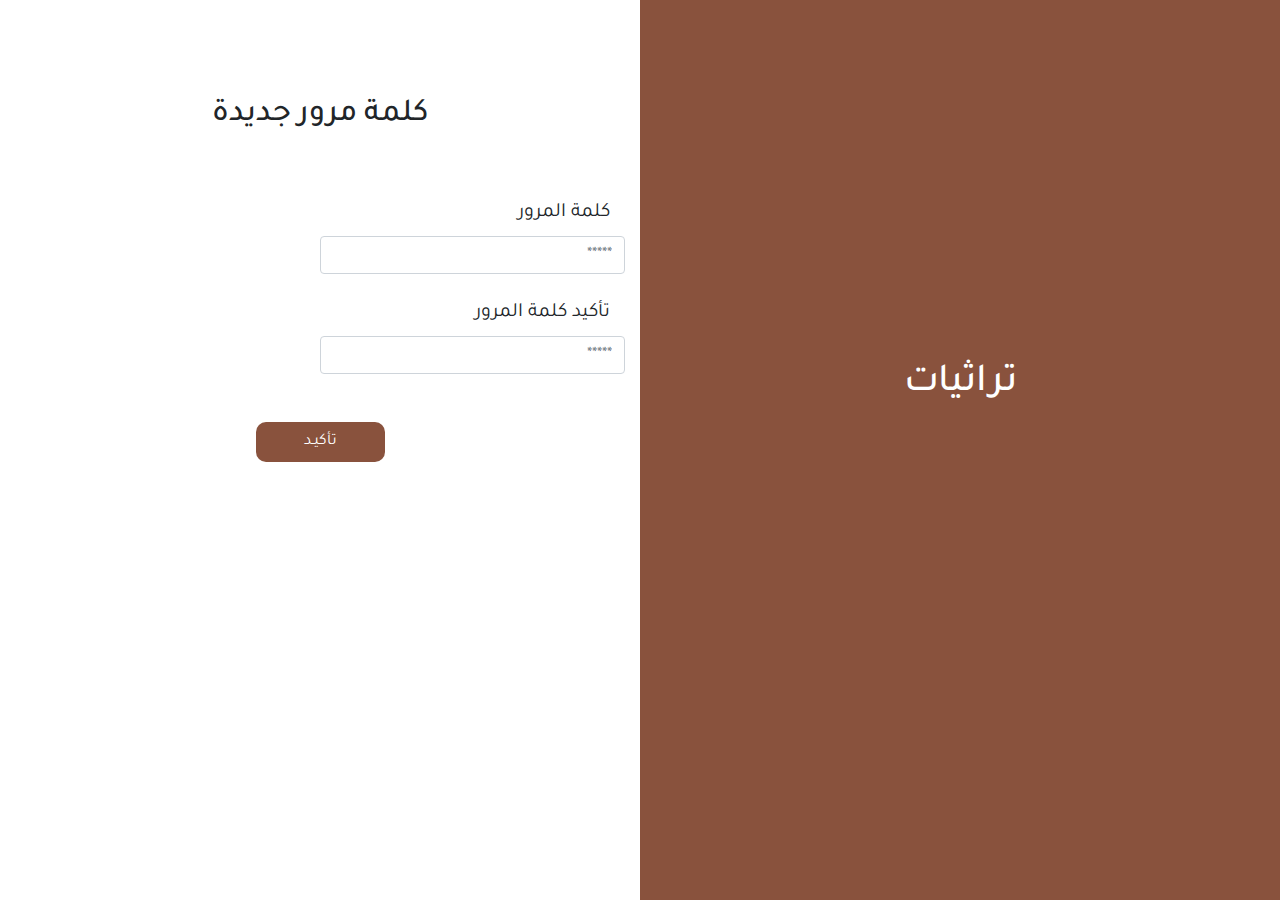
==== create_password.html @ 6b4670ab "Initial commit" ====
<!DOCTYPE html>
<html lang="en">
<head>
    <meta charset="UTF-8">
    <meta http-equiv="content-type" content="text/html; charset=UTF-8">
    <title>تراثي</title>
    <link rel="shortcut icon" href="assets/img/logo.png" type="image/x-icon">
    <link rel="stylesheet" href="https://maxcdn.bootstrapcdn.com/bootstrap/4.0.0/css/bootstrap.min.css" integrity="sha384-Gn5384xqQ1aoWXA+058RXPxPg6fy4IWvTNh0E263XmFcJlSAwiGgFAW/dAiS6JXm" crossorigin="anonymous">
    <link rel="stylesheet" href="https://pro.fontawesome.com/releases/v5.10.0/css/all.css" integrity="sha384-AYmEC3Yw5cVb3ZcuHtOA93w35dYTsvhLPVnYs9eStHfGJvOvKxVfELGroGkvsg+p" crossorigin="anonymous"/>
    <link rel="stylesheet" href="assets/css/style.css" type="text/css">
    <link rel="preconnect" href="https://fonts.gstatic.com">
    <link href="https://fonts.googleapis.com/css2?family=Tajawal:wght@700&display=swap" rel="stylesheet">
    <meta name="viewport" content="width=device-width, initial-scale=1, shrink-to-fit=no">
</head>
<body>
<section class="loginSection">
    <div class="row window-full">
        <div class="hero col-6 float-right">
            <h1 class="titl pt-5 text-center">تراثيات</h1>
        </div>
        <div class="col-6 float-left">
            <h2 class="pt-5 mt-5 text-center">كلمة مرور جديدة</h2>
            <form action="" method="" class="pt-5 text-right login">
                <div class="form-group pt-2">
                    <label for="password" class="col-lg-6">كلمة المرور</label>
                    <input type="password" name="password" id="password" class="form-control col-lg-6" placeholder="*****" required>
                </div>
                <div class="form-group pt-2">
                    <label for="confirm_password" class="col-lg-6">تأكيد كلمة المرور</label>
                    <input type="password" name="confirm_password" id="confirm_password" class="form-control col-lg-6" placeholder="*****" required>
                </div>
                <div class="form-group mt-5 text-center">
                    <button class="pt-2 pb-2 pr-5 pl-5 text-center" type="submit">تأكيـد</button>
                </div>

            </form>
        </div>
        <div class="clearfix"></div>
    </div>
</section>

<script src="https://ajax.googleapis.com/ajax/libs/jquery/3.5.1/jquery.min.js"></script>
<!-- Popper.JS -->
<script src="https://cdnjs.cloudflare.com/ajax/libs/popper.js/1.14.0/umd/popper.min.js" integrity="sha384-cs/chFZiN24E4KMATLdqdvsezGxaGsi4hLGOzlXwp5UZB1LY//20VyM2taTB4QvJ" crossorigin="anonymous"></script>
<!-- Bootstrap JS -->
<script src="https://stackpath.bootstrapcdn.com/bootstrap/4.1.0/js/bootstrap.min.js" integrity="sha384-uefMccjFJAIv6A+rW+L4AHf99KvxDjWSu1z9VI8SKNVmz4sk7buKt/6v9KI65qnm" crossorigin="anonymous"></script>
<script src="assets/js/scripts.js"></script>

</body>
</html>
---- assets/css/style.css ----
body {
    font-family: 'Tajawal', sans-serif;
    direction: rtl;
}
nav{
    font-size: 18px;
}
.navbar-light .navbar-brand{
    font-size: 32px;
    color: #89523d;
}
.navbar-light .navbar-brand{
    color: #89523d;
}
.navbar-light .navbar-nav .nav-link{
    color: black;
}
.navbar-light .navbar-nav .active>.nav-link, .navbar-light .navbar-nav .nav-link.active, .navbar-light .navbar-nav .nav-link.show, .navbar-light .navbar-nav .show>.nav-link{
    color: #89523d;
}
.navbar-light .navbar-nav .nav-link:hover{
    color: #89523d;
}
.LogNavBtn a, .RegNavBtn a{
    font-size: 16px;
    color: black;
    text-decoration: none;
}
.LogNavBtn a:hover,
.LogNavBtn a:active{
    color: #89523d;
    text-decoration: none;
}
.LogNavBtn i{
    font-size: 24px;
}
.LogNavBtn i.fa-bell{
    padding-top: 15px;
}
.nav-item.dropdown{
    direction: ltr;
}
.profile{
    border-radius: 50%;
    width: 30px;
    height: 30px;
}
.dropdown-toggle::after{
    color: black;
    vertical-align: -0.270em;
    margin-left: 0px;
    border-top: .5em solid;
}

.carousel-item img{
    border-radius: 30px;
    height: 400px;
}
.features{
    border: solid 1px lightgrey;
    border-radius: 30px;
    margin: -40px 50px 50px 50px;
    background: white;
    z-index: 999;
    padding: 15px 0px;
    position: relative;
}
.categories{
    background: #eeeeee;
    border-radius: 30px;
    padding: 30px;
}
.categories p,
.categoryName p,
.advertisementName p,
.advertisementFooter p.date{
    color: #8f959b;
}
.categoryItem{
    background: white;
    border-radius: 30px;
    padding: 10px;
    margin: 10px;
    width: 100%;
}
.rate{
    margin: 10px;
    float: left;
    background: #eeeeee;
    border-radius: 30px;
}
.rate i{
    color: #ffdb00;
}
.categoryImage{
    padding: 30px;
}
.categoryImage img{
    border-radius: 50%;
    width: 100%;
}
.advertisements{
    padding: 30px;
}
.advertisements h3{
    color: #89523d;
}
.advertisementItem{
    border-radius: 30px;
    border: solid 1px lightgrey;
    padding: 0px;
    margin: 10px;
    width: 100%;
}
.advertisementImage img{
    height: 300px;
    width: 100%;
    border-top-left-radius: 30px;
    border-top-right-radius: 30px;
}
.advertisementName{
    padding: 15px;
}
.advertisementFooter{
    padding: 0px 15px;
}
.advertisementFooter i {
    color: #ffdb00;
}
footer{
    background: #89523d;
    direction: rtl;
    padding: 30px 5px 0px 5px;
}
footer h6{
    color: white;
}
footer a{
    color: white;
    text-decoration: navajowhite;
}
footer a:hover{
    color: white;
}
.social{
    padding-top: 50px;
}
.socialItem{
    background: white;
    border-radius: 50%;
    line-height: 1;
    margin: 5px;
}
.socialItem:hover{
    background: #89523d;
    border: solid 1px white;
}
.socialItem i{
    color: #89523d;
    padding: 5px;
}
.socialItem i.fa-facebook-f{
    padding: 5px 8px;
}
.socialItem i:hover{
    color: white;
}
/******** about page ***********/
.heroSection img{
    border-radius: 30px;
}
.aboutSection{
    padding: 50px;
}
.aboutSection p{
    margin: 50px 0px;
    line-height: 3;
}
/****** advertisments page ********/
.ads{
    margin-top: 20px;
    background: #eeeeee;
    border-radius: 30px;
}
.advertisementItem{
    background: white;
}
.advDetails{
    padding-top: 50px;
    margin: 30px 0px 30px 0px;
}
.advDetails img{
    border-radius: 30px;
}
.details{
    padding: 10px;
}
.details span{
    color: #8f959b;
}
.details i{
    margin: 5px;
    font-size: 20px;
    color: #ffdb00;
}
.details p{
    color: #8f959b;
}
.advDetails img.smallItem{
    width: 24%;
    border-radius: 20px;
}
/********* add-adv page ******/
.title{
    background: #89523d;
    border-radius: 20px;
}
.title h1{
    color: white;
    padding: 20px;
}
.addAdv{
    padding: 20px;
}
label{
    font-size: 20px;
}
input[type= text]{
    padding: 10px;
}
input[type=submit]{
    padding: 20px;
    background: #89523d;
    border: none;
    border-radius: 20px;
    color: white;
}
input[type=submit]:hover,
input[type=submit]:active{
    background: white;
    border: solid 1px #89523d;
    color: #89523d;
    border-radius: 20px;
    cursor: pointer;
}
/****** profile page ********/
.profileInfo{
    border-radius: 20px;
    border: solid 1px lightgrey;
    box-shadow: lightgrey 2px 2px 2px 2px;
}
.profileInfo i{
    color: #89523d;
}
.profileImage{
    width: 25%;
    border: solid 1px lightgrey;
    border-radius: 10px;
}
.editProfile{
    background: #89523d;
    color: white;
    border-radius: 10px;
}
.editProfile:hover{
    text-decoration: none;
    color: #89523d;
    border: solid 1px #89523d;
    background: white;
}
#imageUpload
{
    display: none;
}

#profileImage
{
    cursor: pointer;
}
.editIcon{
    position: absolute;
    bottom: -5px;
    right: 37%;
    color: white;
    background: #ffdb00;
    border-radius: 50%;
    padding: 5px 4px;
    font-size: 12px;
}
/****** login page ********/
.loginSection{
    height: 100vh;
}
.loginSection .row{
    margin-left: 0px;
    margin-right: 0px;
}
.titl{
    position: relative;
    top: 40%;
    transform: translateY(-50%);
    color: white;
}
.hero{
    background: #89523d;
}
.forget{
    color: red;
    font-size: 12px;
}
.login button{
    background: #89523d;
    border-radius: 10px;
    cursor: pointer;
    border: none;
    color: white;
}
.login button:hover{
    background: white;
    color: #89523d;
    border-radius: 10px;
    cursor: pointer;
    border: solid 1px #89523d;
}
.login a{
    display: block;
    color: black;
}
/***** register page*****/
.green{
    color: #89523d;
}
.brown_anchor{
    display: inline !important;
    padding: 0 !important;
    color: #89523d !important;
}

@media (min-width: 992px) and (max-width: 1200px){
    .categoryItem{
        width: 31%;
    }
    .advertisementItem{
        width: 31%;
    }
}
@media (min-width: 1201px){
    .categoryItem{
        width: 23%;
    }
    .advertisementItem{
        width: 23%;
    }
}
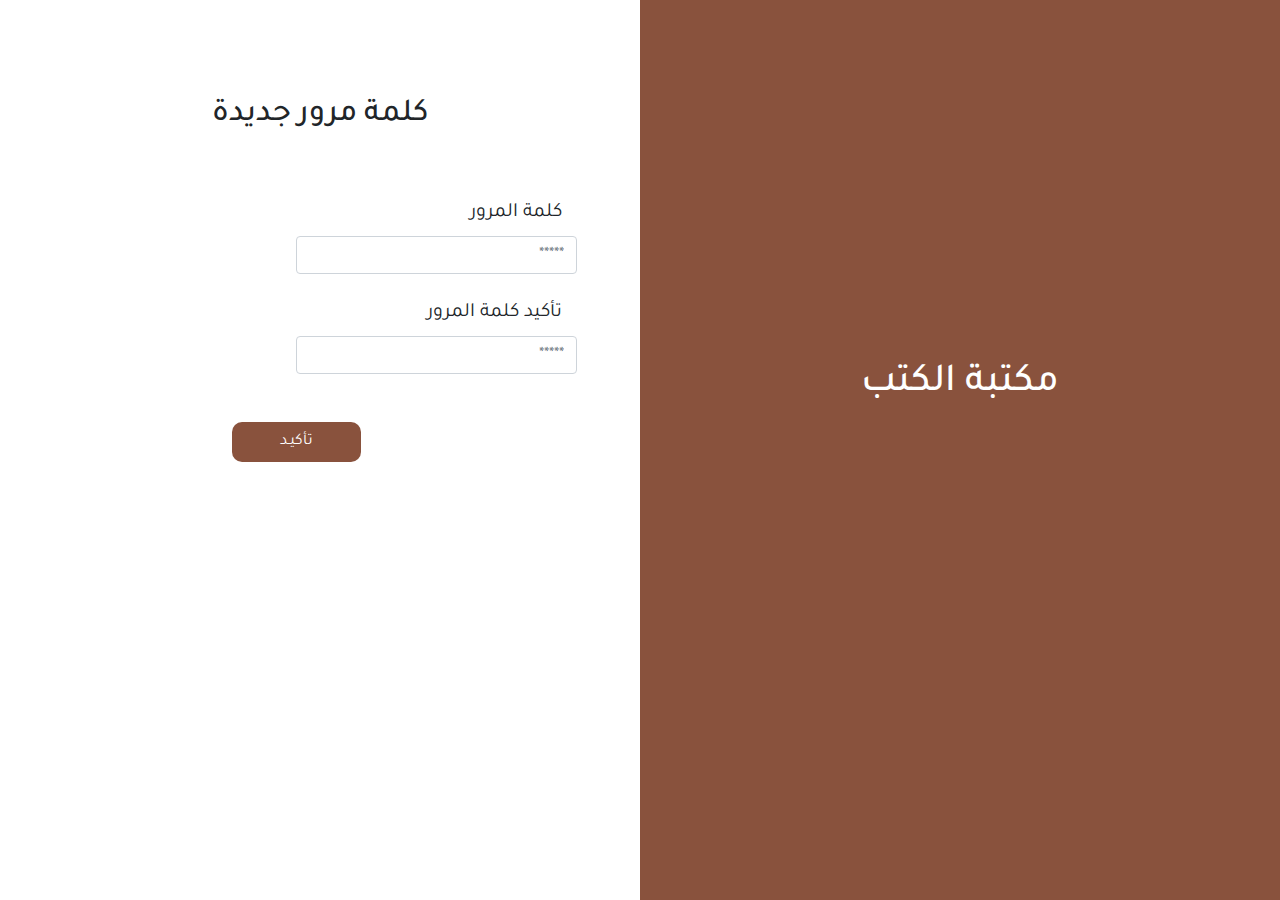
==== commit fd8792bc: "u" ====
--- a/create_password.html
+++ b/create_password.html
@@ -3,8 +3,8 @@
 <head>
     <meta charset="UTF-8">
     <meta http-equiv="content-type" content="text/html; charset=UTF-8">
-    <title>تراثي</title>
-    <link rel="shortcut icon" href="assets/img/logo.png" type="image/x-icon">
+    <title>مكتبتك</title>
+    <link rel="shortcut icon" href="assets/img/images.png" type="image/x-icon">
     <link rel="stylesheet" href="https://maxcdn.bootstrapcdn.com/bootstrap/4.0.0/css/bootstrap.min.css" integrity="sha384-Gn5384xqQ1aoWXA+058RXPxPg6fy4IWvTNh0E263XmFcJlSAwiGgFAW/dAiS6JXm" crossorigin="anonymous">
     <link rel="stylesheet" href="https://pro.fontawesome.com/releases/v5.10.0/css/all.css" integrity="sha384-AYmEC3Yw5cVb3ZcuHtOA93w35dYTsvhLPVnYs9eStHfGJvOvKxVfELGroGkvsg+p" crossorigin="anonymous"/>
     <link rel="stylesheet" href="assets/css/style.css" type="text/css">
@@ -16,11 +16,11 @@
 <section class="loginSection">
     <div class="row window-full">
         <div class="hero col-6 float-right">
-            <h1 class="titl pt-5 text-center">تراثيات</h1>
+            <h1 class="titl pt-5 text-center">مكتبة الكتب</h1>
         </div>
         <div class="col-6 float-left">
             <h2 class="pt-5 mt-5 text-center">كلمة مرور جديدة</h2>
-            <form action="" method="" class="pt-5 text-right login">
+            <form action="index-login.html" method="" class="pr-5 pt-5 text-right login">
                 <div class="form-group pt-2">
                     <label for="password" class="col-lg-6">كلمة المرور</label>
                     <input type="password" name="password" id="password" class="form-control col-lg-6" placeholder="*****" required>
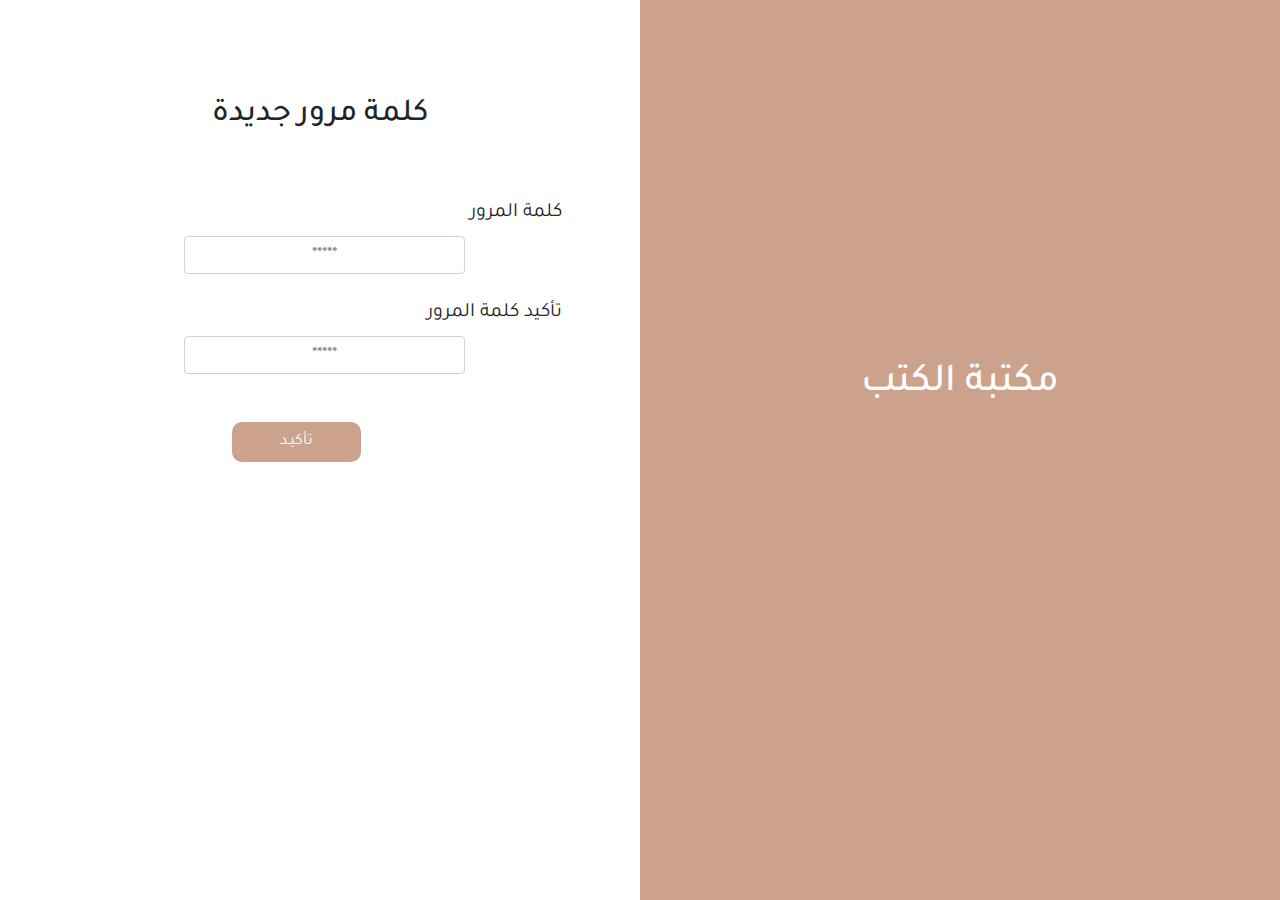
==== commit 14aa9955: "u" ====
--- a/create_password.html
+++ b/create_password.html
@@ -3,8 +3,8 @@
 <head>
     <meta charset="UTF-8">
     <meta http-equiv="content-type" content="text/html; charset=UTF-8">
-    <title>مكتبتك</title>
-    <link rel="shortcut icon" href="assets/img/images.png" type="image/x-icon">
+    <title>Students Book</title>
+    <link rel="shortcut icon" href="assets/img/WhatsApp%20Image%202023-01-03%20at%209.38.57%20AM.jpeg" type="image/x-icon">
     <link rel="stylesheet" href="https://maxcdn.bootstrapcdn.com/bootstrap/4.0.0/css/bootstrap.min.css" integrity="sha384-Gn5384xqQ1aoWXA+058RXPxPg6fy4IWvTNh0E263XmFcJlSAwiGgFAW/dAiS6JXm" crossorigin="anonymous">
     <link rel="stylesheet" href="https://pro.fontawesome.com/releases/v5.10.0/css/all.css" integrity="sha384-AYmEC3Yw5cVb3ZcuHtOA93w35dYTsvhLPVnYs9eStHfGJvOvKxVfELGroGkvsg+p" crossorigin="anonymous"/>
     <link rel="stylesheet" href="assets/css/style.css" type="text/css">
--- a/assets/css/style.css
+++ b/assets/css/style.css
@@ -7,19 +7,19 @@
 }
 .navbar-light .navbar-brand{
     font-size: 32px;
-    color: #89523d;
+    color: #cda28d;
 }
 .navbar-light .navbar-brand{
-    color: #89523d;
+    color: #cda28d;
 }
 .navbar-light .navbar-nav .nav-link{
     color: black;
 }
 .navbar-light .navbar-nav .active>.nav-link, .navbar-light .navbar-nav .nav-link.active, .navbar-light .navbar-nav .nav-link.show, .navbar-light .navbar-nav .show>.nav-link{
-    color: #89523d;
+    color: #cda28d;
 }
 .navbar-light .navbar-nav .nav-link:hover{
-    color: #89523d;
+    color: #cda28d;
 }
 .LogNavBtn a, .RegNavBtn a{
     font-size: 16px;
@@ -28,7 +28,7 @@
 }
 .LogNavBtn a:hover,
 .LogNavBtn a:active{
-    color: #89523d;
+    color: #cda28d;
     text-decoration: none;
 }
 .LogNavBtn i{
@@ -103,7 +103,7 @@
     padding: 30px;
 }
 .advertisements h3{
-    color: #89523d;
+    color: #cda28d;
 }
 .advertisementItem{
     border-radius: 30px;
@@ -128,7 +128,7 @@
     color: #ffdb00;
 }
 footer{
-    background: #89523d;
+    background: #cda28d;
     direction: rtl;
     padding: 30px 5px 0px 5px;
 }
@@ -152,11 +152,11 @@
     margin: 5px;
 }
 .socialItem:hover{
-    background: #89523d;
+    background: #cda28d;
     border: solid 1px white;
 }
 .socialItem i{
-    color: #89523d;
+    color: #cda28d;
     padding: 5px;
 }
 .socialItem i.fa-facebook-f{
@@ -212,7 +212,7 @@
 }
 /********* add-adv page ******/
 .title{
-    background: #89523d;
+    background: #cda28d;
     border-radius: 20px;
 }
 .title h1{
@@ -230,7 +230,7 @@
 }
 input[type=submit]{
     padding: 20px;
-    background: #89523d;
+    background: #cda28d;
     border: none;
     border-radius: 20px;
     color: white;
@@ -238,8 +238,8 @@
 input[type=submit]:hover,
 input[type=submit]:active{
     background: white;
-    border: solid 1px #89523d;
-    color: #89523d;
+    border: solid 1px #cda28d;
+    color: #cda28d;
     border-radius: 20px;
     cursor: pointer;
 }
@@ -250,7 +250,7 @@
     box-shadow: lightgrey 2px 2px 2px 2px;
 }
 .profileInfo i{
-    color: #89523d;
+    color: #cda28d;
 }
 .profileImage{
     width: 25%;
@@ -258,14 +258,14 @@
     border-radius: 10px;
 }
 .editProfile{
-    background: #89523d;
+    background: #cda28d;
     color: white;
     border-radius: 10px;
 }
 .editProfile:hover{
     text-decoration: none;
-    color: #89523d;
-    border: solid 1px #89523d;
+    color: #cda28d;
+    border: solid 1px #cda28d;
     background: white;
 }
 #imageUpload
@@ -302,14 +302,14 @@
     color: white;
 }
 .hero{
-    background: #89523d;
+    background: #cda28d;
 }
 .forget{
     color: red;
     font-size: 12px;
 }
 .login button{
-    background: #89523d;
+    background: #cda28d;
     border-radius: 10px;
     cursor: pointer;
     border: none;
@@ -317,10 +317,10 @@
 }
 .login button:hover{
     background: white;
-    color: #89523d;
+    color: #cda28d;
     border-radius: 10px;
     cursor: pointer;
-    border: solid 1px #89523d;
+    border: solid 1px #cda28d;
 }
 .login a{
     display: block;
@@ -328,12 +328,28 @@
 }
 /***** register page*****/
 .green{
-    color: #89523d;
+    color: #cda28d;
 }
 .brown_anchor{
     display: inline !important;
     padding: 0 !important;
-    color: #89523d !important;
+    color: #cda28d !important;
+}
+.form-control{
+    text-align: center;
+}
+form.login input{
+    position: relative;
+    right: 20%;
+}
+#about h3, #categories h3{
+  color: #cda28d;
+}
+.categoryImage img{
+    position: relative;
+    width: 150px;
+    height: 150px;
+    left: 20%;
 }
 
 @media (min-width: 992px) and (max-width: 1200px){
@@ -346,7 +362,7 @@
 }
 @media (min-width: 1201px){
     .categoryItem{
-        width: 23%;
+        width: 31.2%;
     }
     .advertisementItem{
         width: 23%;
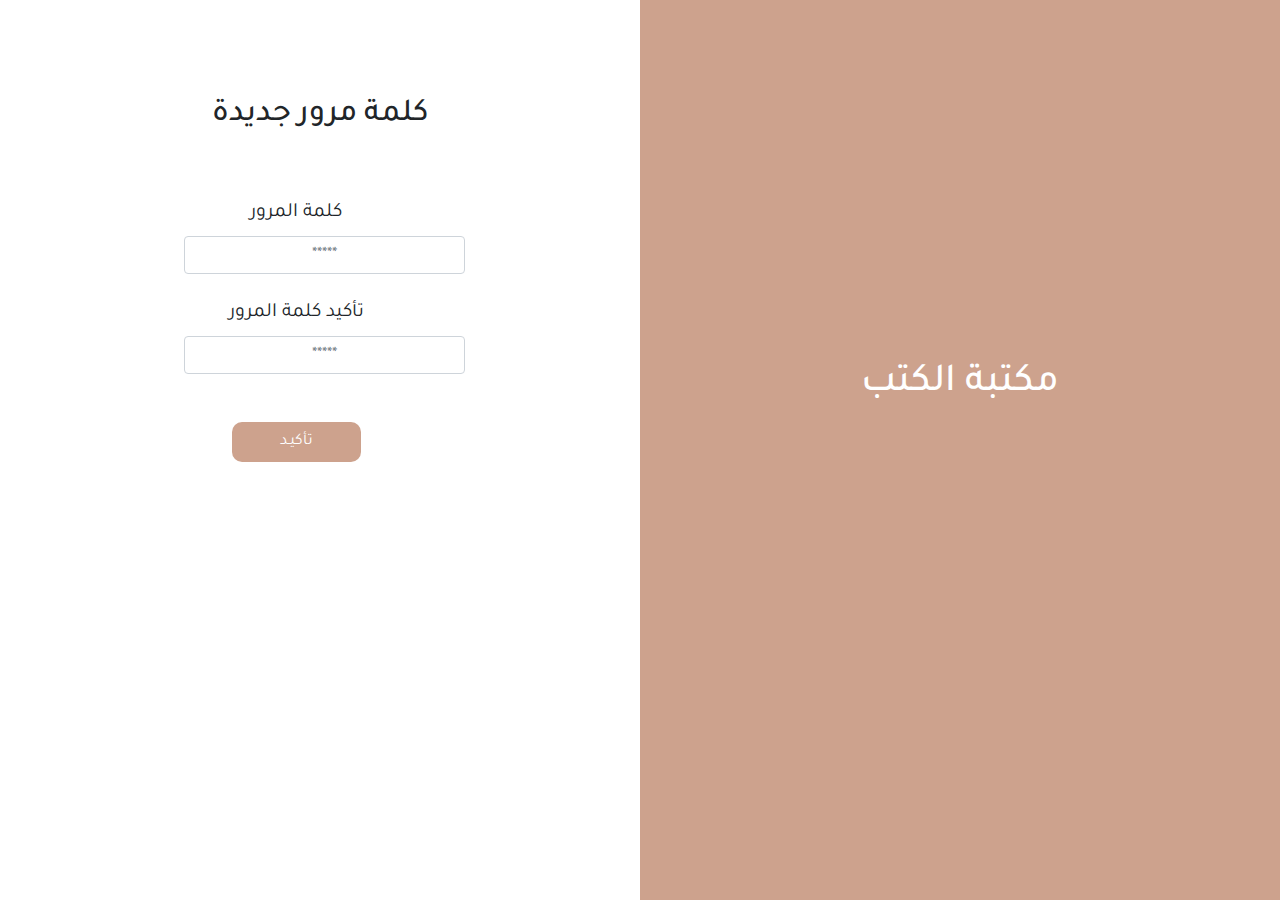
==== commit 9057bd50: "u" ====
--- a/create_password.html
+++ b/create_password.html
@@ -22,11 +22,11 @@
             <h2 class="pt-5 mt-5 text-center">كلمة مرور جديدة</h2>
             <form action="index-login.html" method="" class="pr-5 pt-5 text-right login">
                 <div class="form-group pt-2">
-                    <label for="password" class="col-lg-6">كلمة المرور</label>
+                    <label for="password" class="col-lg-12 text-center">كلمة المرور</label>
                     <input type="password" name="password" id="password" class="form-control col-lg-6" placeholder="*****" required>
                 </div>
                 <div class="form-group pt-2">
-                    <label for="confirm_password" class="col-lg-6">تأكيد كلمة المرور</label>
+                    <label for="confirm_password" class="col-lg-12 text-center">تأكيد كلمة المرور</label>
                     <input type="password" name="confirm_password" id="confirm_password" class="form-control col-lg-6" placeholder="*****" required>
                 </div>
                 <div class="form-group mt-5 text-center">
